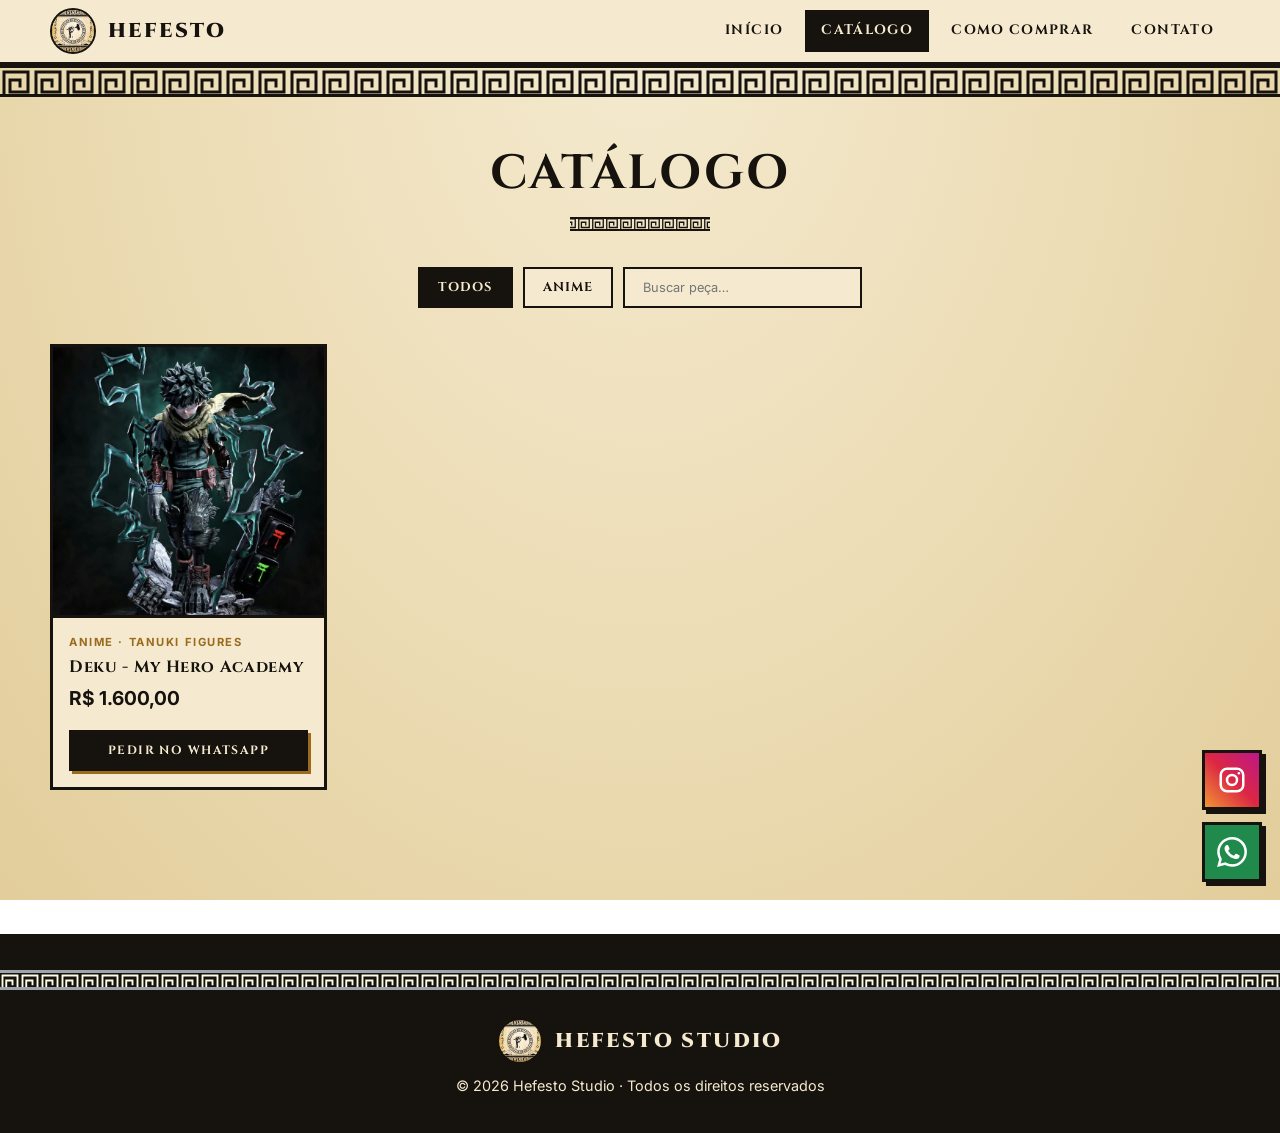
==== catalogo.html @ bc4ecfd2 "Initial commit: Hefesto Studio site Co-Authored-By: Claude Sonnet 5.5 <noreply@anthropic.com>" ====
<!doctype html>
<html lang="pt-BR">
<head>
<meta charset="utf-8">
<meta name="viewport" content="width=device-width,initial-scale=1">
<title>Catálogo – Hefesto Studio</title>
<link rel="icon" href="assets/logo.png">
<link rel="preconnect" href="https://fonts.googleapis.com">
<link href="https://fonts.googleapis.com/css2?family=Cinzel:wght@500;700;900&family=Inter:wght@400;600&display=swap" rel="stylesheet">
<link rel="stylesheet" href="style.css">
</head>
<body>
<header class="top"><div class="wrap">
  <a class="brand" href="index.html"><img src="assets/logo.png" alt="Logo Hefesto Studio">HEFESTO</a>
  <button class="burger" aria-label="Menu" onclick="document.querySelector('nav').classList.toggle('open')">☰</button>
  <nav><ul>
    <li><a href="index.html">Início</a></li>
    <li><a href="catalogo.html" aria-current="page">Catálogo</a></li>
    <li><a href="index.html#como-comprar">Como comprar</a></li>
    <li><a href="index.html#contato">Contato</a></li>
  </ul></nav>
</div></header>
<div class="band"></div>

<main class="wrap">
  <div class="page-head">
    <h1>Catálogo</h1>
    <div class="title" style="margin:12px 0 0"><div class="rule"></div></div>
  </div>
  <div class="filters" id="filters"></div>
  <div class="grid" id="grid"></div>
  <p class="empty" id="empty">Nenhuma peça encontrada. Que tal pedir sob encomenda?</p>
</main>

<section class="block"></section>
<footer>
  <div class="band thin"></div>
  <div class="wrap">
    <a class="brand" href="index.html"><img src="assets/logo.png" alt="">HEFESTO STUDIO</a>
    <p>© <span id="y"></span> Hefesto Studio · Todos os direitos reservados</p>
  </div>
</footer>
<a class="ig" href="https://instagram.com/hefesto_studioo" target="_blank" rel="noopener" aria-label="Instagram"><svg viewBox="0 0 24 24" width="30" height="30" fill="none" stroke="currentColor" stroke-width="2" stroke-linecap="round" stroke-linejoin="round" aria-hidden="true"><rect x="3" y="3" width="18" height="18" rx="5"/><circle cx="12" cy="12" r="4"/><circle cx="17.5" cy="6.5" r="1" fill="currentColor" stroke="none"/></svg></a>
<a class="wpp" id="wpp-float" target="_blank" rel="noopener" aria-label="WhatsApp"><svg viewBox="0 0 24 24" width="30" height="30" fill="currentColor" aria-hidden="true"><path d="M17.472 14.382c-.297-.149-1.758-.867-2.03-.967-.273-.099-.471-.148-.67.15-.197.297-.767.966-.94 1.164-.173.199-.347.223-.644.075-.297-.15-1.255-.463-2.39-1.475-.883-.788-1.48-1.761-1.653-2.059-.173-.297-.018-.458.13-.606.134-.133.298-.347.446-.52.149-.174.198-.298.298-.497.099-.198.05-.371-.025-.52-.075-.149-.669-1.612-.916-2.207-.242-.579-.487-.5-.669-.51-.173-.008-.371-.01-.57-.01-.198 0-.52.074-.792.372-.272.297-1.04 1.016-1.04 2.479 0 1.462 1.065 2.875 1.213 3.074.149.198 2.096 3.2 5.077 4.487.709.306 1.262.489 1.694.625.712.227 1.36.195 1.871.118.571-.085 1.758-.719 2.006-1.413.248-.694.248-1.289.173-1.413-.074-.124-.272-.198-.57-.347m-5.421 7.403h-.004a9.87 9.87 0 01-5.031-1.378l-.361-.214-3.741.982.998-3.648-.235-.374a9.86 9.86 0 01-1.51-5.26c.001-5.45 4.436-9.884 9.888-9.884 2.64 0 5.122 1.03 6.988 2.898a9.825 9.825 0 012.893 6.994c-.003 5.45-4.437 9.884-9.885 9.884m8.413-18.297A11.815 11.815 0 0012.05 0C5.495 0 .16 5.335.157 11.892c0 2.096.547 4.142 1.588 5.945L.057 24l6.305-1.654a11.882 11.882 0 005.683 1.448h.005c6.554 0 11.89-5.335 11.893-11.893a11.821 11.821 0 00-3.48-8.413Z"/></svg></a>

<script src="products.js"></script>
<script>
  let cat = (location.hash || "#todos").slice(1), q = "";
  const filters = document.getElementById("filters");
  const tabs = { todos:"Todos", ...Object.fromEntries(Object.entries(CATEGORIES).filter(([k])=>PRODUCTS.some(p=>p.cat===k || (k==="pronta" && p.pronta))).map(([k,c])=>[k,c.name])) };
  filters.innerHTML = Object.entries(tabs).map(([k,n])=>`<button data-c="${k}">${n}</button>`).join("")
    + `<input type="search" id="q" placeholder="Buscar peça…">`;
  function render(){
    if(!tabs[cat]) cat = "todos";
    filters.querySelectorAll("button").forEach(b=>b.classList.toggle("on", b.dataset.c===cat));
    const list = PRODUCTS.filter(p => (cat==="todos" || p.cat===cat || (cat==="pronta" && p.pronta))
      && p.name.toLowerCase().includes(q));
    document.getElementById("grid").innerHTML = list.map(cardHTML).join("");
    document.getElementById("empty").style.display = list.length ? "none" : "block";
  }
  filters.addEventListener("click", e => { const b = e.target.closest("button"); if(b){ cat=b.dataset.c; history.replaceState(null,"","#"+cat); render(); } });
  document.getElementById("q").addEventListener("input", e => { q = e.target.value.toLowerCase(); render(); });
  window.addEventListener("hashchange", () => { cat = location.hash.slice(1); render(); });
  document.getElementById("wpp-float").href = `https://wa.me/${WHATSAPP}?text=${encodeURIComponent("Olá! Vim pelo catálogo.")}`;
  document.getElementById("y").textContent = new Date().getFullYear();
  render();
</script>
</body>
</html>
---- style.css ----
:root{
  --parch:#ecdcb4; --parch-2:#e2cd9b; --parch-3:#f5ead0;
  --ink:#16120d; --ink-2:#3a3226; --bronze:#9a6b1c; --ember:#b5441b;
  --meander:url("data:image/svg+xml,%3Csvg xmlns='http://www.w3.org/2000/svg' width='32' height='32' viewBox='0 0 32 32' fill='none' stroke='%2316120d' stroke-width='3' stroke-linecap='square'%3E%3Cpath d='M0 30H4V4H28V24H10V12H20V18'/%3E%3C/svg%3E");
  --font-title:'Cinzel',serif; --font-body:'Inter',system-ui,sans-serif;
}
*{box-sizing:border-box;margin:0}
html{scroll-behavior:smooth}
body{font-family:var(--font-body);color:var(--ink);line-height:1.6;
  background:radial-gradient(ellipse at 50% 0,var(--parch-3),var(--parch) 55%,var(--parch-2));background-attachment:fixed;}
img{max-width:100%;display:block}
a{color:inherit}
.wrap{width:min(1180px,100% - 32px);margin-inline:auto}
h1,h2,h3{font-family:var(--font-title);letter-spacing:.04em;line-height:1.2}

/* meander bands */
.band{height:32px;background:var(--meander) repeat-x 0 0;border-block:3px solid var(--ink)}
.band.thin{height:20px;background-size:20px 20px}

/* header */
header.top{position:sticky;top:0;z-index:20;background:var(--parch-3);border-bottom:3px solid var(--ink)}
.top .wrap{display:flex;align-items:center;justify-content:space-between;gap:16px;padding-block:8px}
.brand{display:flex;align-items:center;gap:12px;text-decoration:none;font-family:var(--font-title);font-weight:900;font-size:1.25rem;letter-spacing:.12em}
.brand img{width:46px;height:46px;border-radius:50%;border:2px solid var(--ink)}
nav ul{display:flex;gap:6px;list-style:none;padding:0}
nav a{display:block;padding:8px 14px;text-decoration:none;font-family:var(--font-title);font-weight:700;font-size:.85rem;letter-spacing:.1em;text-transform:uppercase;border:2px solid transparent}
nav a:hover,nav a[aria-current]{border-color:var(--ink);background:var(--ink);color:var(--parch-3)}
.burger{display:none;background:none;border:2px solid var(--ink);padding:6px 10px;font-size:1.2rem;cursor:pointer}

/* buttons */
.btn{display:inline-block;padding:13px 26px;background:var(--ink);color:var(--parch-3);text-decoration:none;border:2px solid var(--ink);
  font-family:var(--font-title);font-weight:700;letter-spacing:.12em;text-transform:uppercase;font-size:.9rem;cursor:pointer;transition:.2s;box-shadow:4px 4px 0 var(--bronze)}
.btn:hover{transform:translate(2px,2px);box-shadow:2px 2px 0 var(--bronze)}
.btn.ghost{background:transparent;color:var(--ink)}
.btn.small{padding:9px 14px;font-size:.75rem;box-shadow:3px 3px 0 var(--bronze)}

/* hero */
.hero{padding:64px 0 72px}
.hero .wrap{display:grid;grid-template-columns:1.1fr .9fr;gap:48px;align-items:center}
.eyebrow{font-family:var(--font-title);color:var(--ember);font-weight:700;letter-spacing:.3em;font-size:.8rem;text-transform:uppercase}
.hero h1{font-size:clamp(2.2rem,5vw,4rem);margin:12px 0 18px}
.hero p{max-width:50ch;font-size:1.1rem;color:var(--ink-2);margin-bottom:28px}
.hero .cta{display:flex;gap:16px;flex-wrap:wrap}
.emblem{justify-self:center;width:min(420px,100%);border:3px solid var(--ink);box-shadow:10px 10px 0 var(--ink)}

/* sections */
section.block{padding:72px 0}
.title{text-align:center;margin-bottom:44px}
.title h2{font-size:clamp(1.6rem,3vw,2.3rem);text-transform:uppercase}
.title .rule{width:140px;height:14px;margin:14px auto 0;background:var(--meander) repeat-x center/14px 14px;border-block:2px solid var(--ink)}
.title p{margin-top:12px;color:var(--ink-2)}

.cats{display:grid;grid-template-columns:repeat(auto-fit,minmax(200px,1fr));gap:20px}
.cat{display:flex;flex-direction:column;align-items:center;gap:10px;padding:28px 16px;text-align:center;text-decoration:none;
  border:3px solid var(--ink);background:var(--parch-3);transition:.2s;outline:3px solid transparent;outline-offset:-10px}
.cat:hover{background:var(--ink);color:var(--parch-3);outline-color:var(--bronze)}
.cat .ico{font-size:2.4rem}
.cat h3{font-size:1.05rem;text-transform:uppercase}
.cat span{font-size:.85rem;opacity:.8}

.steps{display:grid;grid-template-columns:repeat(auto-fit,minmax(230px,1fr));gap:24px;counter-reset:s}
.step{border:3px solid var(--ink);padding:28px 22px;background:var(--parch-3);position:relative}
.step::before{counter-increment:s;content:counter(s,upper-roman);font-family:var(--font-title);font-size:2.4rem;font-weight:900;color:var(--bronze);display:block}
.step h3{margin:6px 0 8px;font-size:1.1rem}
.step p{font-size:.95rem;color:var(--ink-2)}

.dark{background:var(--ink);color:var(--parch-3)}
.dark .title .rule{border-color:var(--bronze);filter:invert(1) sepia(1) saturate(2) hue-rotate(-10deg)}
.dark .title p{color:#cdbf9d}

/* products */
.grid{display:grid;grid-template-columns:repeat(auto-fill,minmax(250px,1fr));gap:24px}
.card{background:var(--parch-3);color:var(--ink);border:3px solid var(--ink);display:flex;flex-direction:column;transition:.2s}
.card:hover{transform:translateY(-4px);box-shadow:6px 6px 0 var(--bronze)}
.card .pic{aspect-ratio:1;display:grid;place-items:center;font-size:4rem;border-bottom:3px solid var(--ink);position:relative;
  background:repeating-linear-gradient(45deg,var(--parch-2),var(--parch-2) 10px,var(--parch) 10px,var(--parch) 20px)}
.card .pic img{width:100%;height:100%;object-fit:cover;position:absolute;inset:0}
.tag{position:absolute;top:10px;left:10px;background:var(--ember);color:#fff;font-size:.72rem;font-weight:700;padding:3px 10px;letter-spacing:.08em;z-index:1}
.card .pic img.hover{opacity:0;transition:opacity .3s}
.card:hover .pic img.hover{opacity:1}
.card .info{padding:16px;display:flex;flex-direction:column;gap:6px;flex:1}
.card small{color:var(--bronze);font-weight:700;letter-spacing:.14em;text-transform:uppercase;font-size:.7rem}
.card h3{font-size:1.02rem}
.card .price{margin-top:auto;font-weight:700;font-size:1.2rem;display:flex;gap:10px;align-items:baseline}
.card .price s{font-weight:400;font-size:.85rem;opacity:.6}
.card .btn{text-align:center;margin-top:10px}

/* catalog */
.page-head{padding:48px 0 8px;text-align:center}
.page-head h1{font-size:clamp(2rem,4vw,3rem);text-transform:uppercase}
.filters{display:flex;flex-wrap:wrap;gap:10px;justify-content:center;margin:28px 0 36px}
.filters button,.filters input{font-family:var(--font-title);font-weight:700;letter-spacing:.08em;text-transform:uppercase;font-size:.8rem;padding:10px 18px;
  border:2px solid var(--ink);background:var(--parch-3);color:var(--ink);cursor:pointer}
.filters button.on,.filters button:hover{background:var(--ink);color:var(--parch-3)}
.filters input{cursor:text;text-transform:none;font-family:var(--font-body);min-width:230px;font-weight:400;letter-spacing:0}
.empty{text-align:center;padding:40px;display:none}

/* contact / footer */
.contact{text-align:center}
.contact p{max-width:55ch;margin:0 auto 26px}
footer{background:var(--ink);color:var(--parch-3);padding:36px 0;text-align:center;font-size:.9rem}
footer .brand{justify-content:center;margin-bottom:10px}
footer .band{margin-bottom:28px;border-color:var(--bronze);filter:invert(1) sepia(.6)}
.wpp,.ig{display:flex;align-items:center;justify-content:center;position:fixed;right:18px;bottom:18px;z-index:30;background:#1f8a4c;color:#fff;border:3px solid var(--ink);padding:12px;text-decoration:none;box-shadow:4px 4px 0 var(--ink)}
.ig{bottom:90px;background:linear-gradient(45deg,#f09433,#dc2743,#bc1888)}

@media(max-width:820px){
  .hero .wrap{grid-template-columns:1fr;text-align:center}
  .hero p{margin-inline:auto}.hero .cta{justify-content:center}
  .emblem{order:-1;width:min(300px,80%)}
  .burger{display:block}
  nav{position:absolute;left:0;right:0;top:100%;background:var(--parch-3);border-bottom:3px solid var(--ink);display:none}
  nav.open{display:block}
  nav ul{flex-direction:column;padding:10px 16px}
}
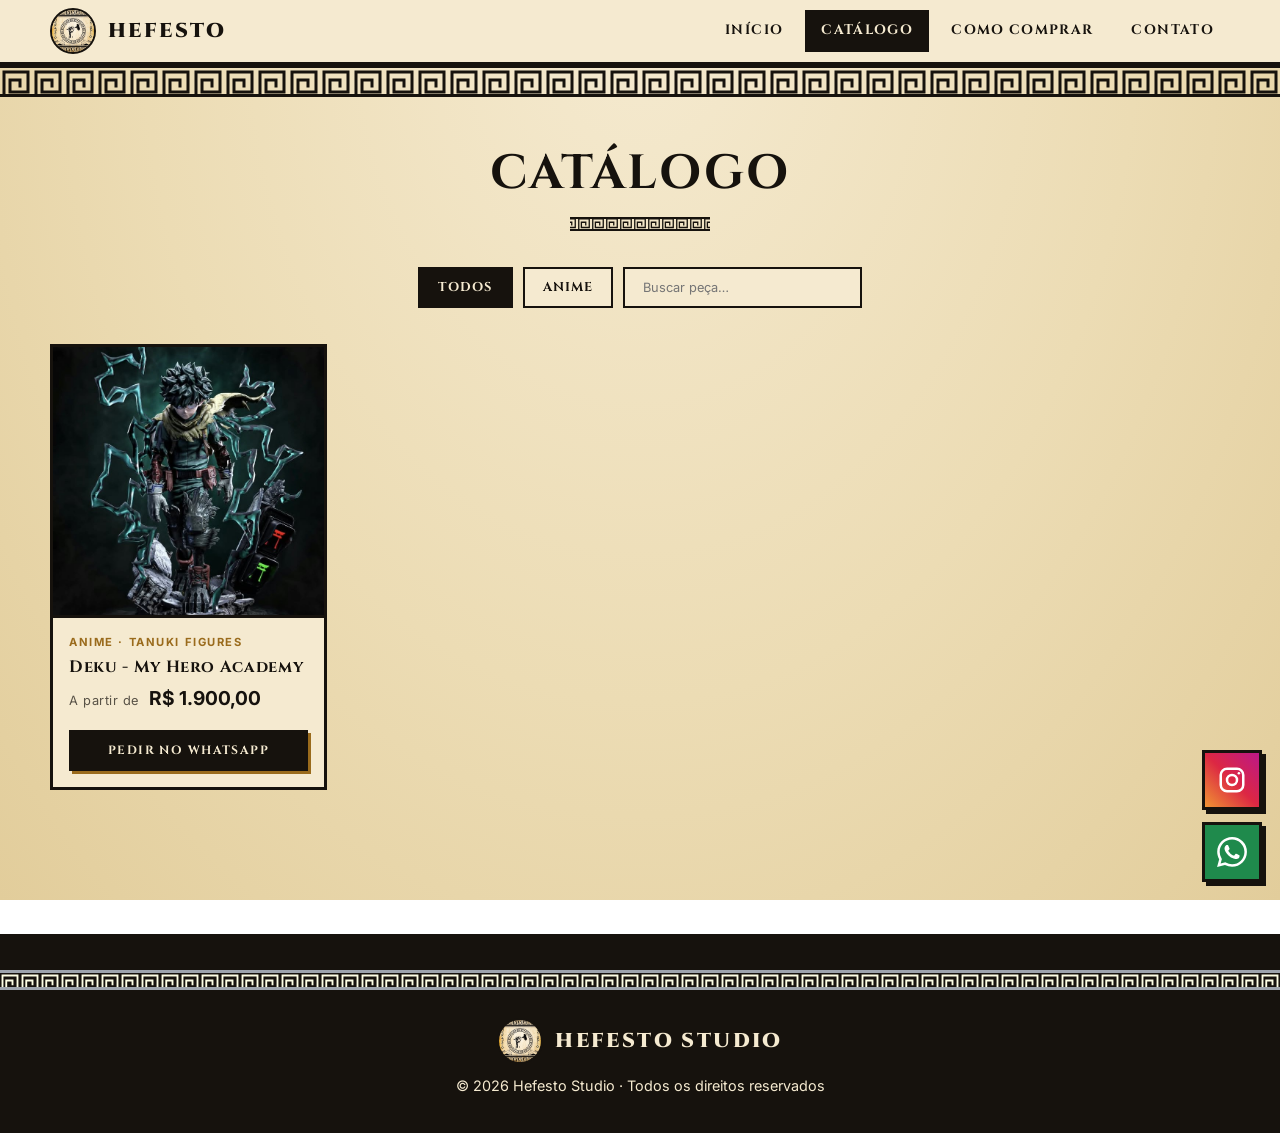
==== commit 6fd3b4cb: "Move catalog to data/products.json and add Pages CMS config Co-Authored-By: Claude Sonnet 5.5 <norep" ====
--- a/catalogo.html
+++ b/catalogo.html
@@ -45,6 +45,7 @@
 
 <script src="products.js"></script>
 <script>
+productsReady.then(() => {
   let cat = (location.hash || "#todos").slice(1), q = "";
   const filters = document.getElementById("filters");
   const tabs = { todos:"Todos", ...Object.fromEntries(Object.entries(CATEGORIES).filter(([k])=>PRODUCTS.some(p=>p.cat===k || (k==="pronta" && p.pronta))).map(([k,c])=>[k,c.name])) };
@@ -64,6 +65,7 @@
   document.getElementById("wpp-float").href = `https://wa.me/${WHATSAPP}?text=${encodeURIComponent("Olá! Vim pelo catálogo.")}`;
   document.getElementById("y").textContent = new Date().getFullYear();
   render();
+});
 </script>
 </body>
 </html>
--- a/style.css
+++ b/style.css
@@ -84,6 +84,36 @@
 .card .price{margin-top:auto;font-weight:700;font-size:1.2rem;display:flex;gap:10px;align-items:baseline}
 .card .price s{font-weight:400;font-size:.85rem;opacity:.6}
 .card .btn{text-align:center;margin-top:10px}
+.price .from{font-weight:400;font-size:.8rem;opacity:.7;letter-spacing:.04em}
+
+/* product detail */
+.card .pic{text-decoration:none;color:inherit}
+.crumbs{padding:28px 0 20px;font-family:var(--font-title);font-weight:700;letter-spacing:.08em;font-size:.85rem;text-transform:uppercase}
+.crumbs a{text-decoration:none}.crumbs a:hover{color:var(--bronze)}
+.detail{display:grid;grid-template-columns:1.1fr .9fr;gap:40px;align-items:start}
+.gallery .main{aspect-ratio:4/5;display:grid;place-items:center;font-size:6rem;border:3px solid var(--ink);box-shadow:8px 8px 0 var(--ink);background:var(--ink);overflow:hidden}
+.gallery .main img{width:100%;height:100%;object-fit:cover}
+.thumbs{display:flex;gap:12px;margin-top:22px}
+.thumbs button{width:84px;aspect-ratio:1;padding:0;border:3px solid var(--ink);background:var(--ink);cursor:pointer;opacity:.6;overflow:hidden}
+.thumbs button.on,.thumbs button:hover{opacity:1;box-shadow:3px 3px 0 var(--bronze)}
+.thumbs img{width:100%;height:100%;object-fit:cover}
+.summary{display:flex;flex-direction:column;gap:16px}
+.summary small{color:var(--bronze);font-weight:700;letter-spacing:.14em;text-transform:uppercase;font-size:.75rem}
+.summary h1{font-size:clamp(1.6rem,3vw,2.3rem)}
+.summary .price{font-weight:700;font-size:1.8rem;display:flex;gap:12px;align-items:baseline}
+.summary .price s{font-weight:400;font-size:1rem;opacity:.6}
+.summary .desc{color:var(--ink-2)}
+.summary ul.desc{padding-left:1.2em}.summary ul.desc li::marker{color:var(--bronze)}
+.specs{border-collapse:collapse;background:var(--parch-3);border:3px solid var(--ink)}
+.specs th,.specs td{padding:10px 14px;text-align:left;border-bottom:2px solid var(--ink);font-size:.95rem}
+.specs tr:last-child th,.specs tr:last-child td{border-bottom:0}
+.specs th{font-family:var(--font-title);letter-spacing:.08em;text-transform:uppercase;font-size:.8rem;width:38%;background:var(--parch-2)}
+.scales{display:flex;align-items:center;flex-wrap:wrap;gap:10px}
+.scales span{font-family:var(--font-title);font-weight:700;letter-spacing:.08em;text-transform:uppercase;font-size:.8rem;margin-right:4px}
+.scales button{font-family:var(--font-title);font-weight:700;padding:8px 18px;border:2px solid var(--ink);background:var(--parch-3);color:var(--ink);cursor:pointer;font-size:.95rem}
+.scales button.on,.scales button:hover{background:var(--ink);color:var(--parch-3)}
+.summary .btn{text-align:center;align-self:flex-start}
+.summary .note{font-size:.85rem;color:var(--ink-2)}
 
 /* catalog */
 .page-head{padding:48px 0 8px;text-align:center}
@@ -108,6 +138,7 @@
   .hero .wrap{grid-template-columns:1fr;text-align:center}
   .hero p{margin-inline:auto}.hero .cta{justify-content:center}
   .emblem{order:-1;width:min(300px,80%)}
+  .detail{grid-template-columns:1fr}
   .burger{display:block}
   nav{position:absolute;left:0;right:0;top:100%;background:var(--parch-3);border-bottom:3px solid var(--ink);display:none}
   nav.open{display:block}
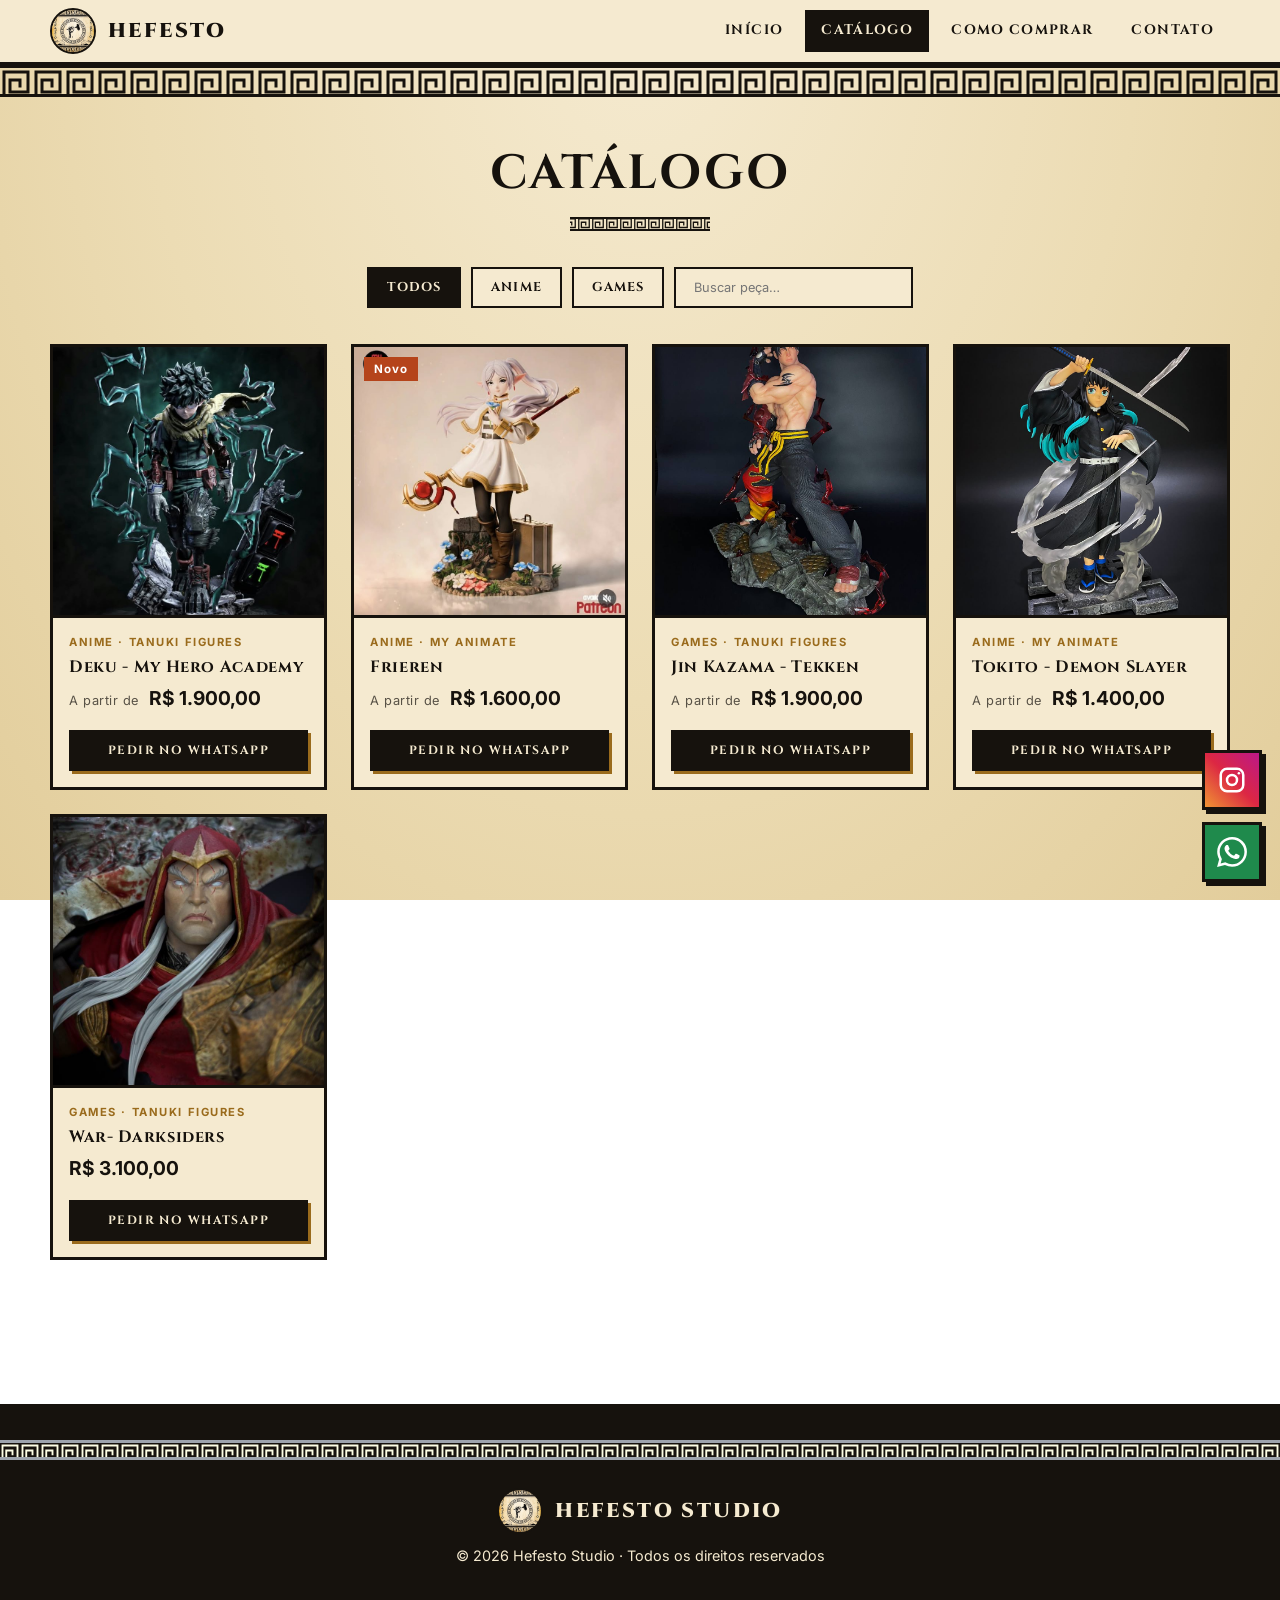
==== commit 58b33207: "Make the site an installable PWA with an install button Co-Authored-By: Claude Sonnet 5.5 <noreply@a" ====
--- a/catalogo.html
+++ b/catalogo.html
@@ -5,6 +5,9 @@
 <meta name="viewport" content="width=device-width,initial-scale=1">
 <title>Catálogo – Hefesto Studio</title>
 <link rel="icon" href="assets/logo.png">
+<link rel="manifest" href="manifest.webmanifest">
+<meta name="theme-color" content="#16120d">
+<link rel="apple-touch-icon" href="assets/icon-192.png">
 <link rel="preconnect" href="https://fonts.googleapis.com">
 <link href="https://fonts.googleapis.com/css2?family=Cinzel:wght@500;700;900&family=Inter:wght@400;600&display=swap" rel="stylesheet">
 <link rel="stylesheet" href="style.css">
--- a/style.css
+++ b/style.css
@@ -90,11 +90,15 @@
 .card .pic{text-decoration:none;color:inherit}
 .crumbs{padding:28px 0 20px;font-family:var(--font-title);font-weight:700;letter-spacing:.08em;font-size:.85rem;text-transform:uppercase}
 .crumbs a{text-decoration:none}.crumbs a:hover{color:var(--bronze)}
-.detail{display:grid;grid-template-columns:1.1fr .9fr;gap:40px;align-items:start}
-.gallery .main{aspect-ratio:4/5;display:grid;place-items:center;font-size:6rem;border:3px solid var(--ink);box-shadow:8px 8px 0 var(--ink);background:var(--ink);overflow:hidden}
-.gallery .main img{width:100%;height:100%;object-fit:cover}
-.thumbs{display:flex;gap:12px;margin-top:22px}
-.thumbs button{width:84px;aspect-ratio:1;padding:0;border:3px solid var(--ink);background:var(--ink);cursor:pointer;opacity:.6;overflow:hidden}
+.detail{display:grid;grid-template-columns:minmax(0,1.1fr) minmax(0,.9fr);gap:40px;align-items:start}
+.detail>*{min-width:0}
+.gallery .main{position:relative;width:100%;aspect-ratio:4/5;display:grid;place-items:center;font-size:6rem;border:3px solid var(--ink);box-shadow:8px 8px 0 var(--ink);background:var(--ink);overflow:hidden}
+.gallery .main img{position:absolute;inset:0;width:100%;height:100%;object-fit:contain}
+.gallery .main iframe{position:absolute;inset:0;width:100%;height:100%;border:0}
+.thumbs button{position:relative}
+.thumbs .play{position:absolute;inset:0;display:grid;place-items:center;color:#fff;font-size:1.4rem;background:rgba(0,0,0,.35);text-shadow:0 1px 4px #000}
+.thumbs{display:flex;gap:12px;margin-top:22px;overflow-x:auto;padding-bottom:8px}
+.thumbs button{flex:0 0 72px;width:72px;aspect-ratio:1;padding:0;border:3px solid var(--ink);background:var(--ink);cursor:pointer;opacity:.6;overflow:hidden}
 .thumbs button.on,.thumbs button:hover{opacity:1;box-shadow:3px 3px 0 var(--bronze)}
 .thumbs img{width:100%;height:100%;object-fit:cover}
 .summary{display:flex;flex-direction:column;gap:16px}
@@ -131,14 +135,15 @@
 footer{background:var(--ink);color:var(--parch-3);padding:36px 0;text-align:center;font-size:.9rem}
 footer .brand{justify-content:center;margin-bottom:10px}
 footer .band{margin-bottom:28px;border-color:var(--bronze);filter:invert(1) sepia(.6)}
-.wpp,.ig{display:flex;align-items:center;justify-content:center;position:fixed;right:18px;bottom:18px;z-index:30;background:#1f8a4c;color:#fff;border:3px solid var(--ink);padding:12px;text-decoration:none;box-shadow:4px 4px 0 var(--ink)}
+.wpp,.ig,.inst{display:flex;align-items:center;justify-content:center;position:fixed;right:18px;bottom:18px;z-index:30;background:#1f8a4c;color:#fff;border:3px solid var(--ink);padding:12px;text-decoration:none;box-shadow:4px 4px 0 var(--ink)}
+.inst{bottom:162px;background:var(--parch-3);color:var(--ink);cursor:pointer}
 .ig{bottom:90px;background:linear-gradient(45deg,#f09433,#dc2743,#bc1888)}
 
 @media(max-width:820px){
   .hero .wrap{grid-template-columns:1fr;text-align:center}
   .hero p{margin-inline:auto}.hero .cta{justify-content:center}
   .emblem{order:-1;width:min(300px,80%)}
-  .detail{grid-template-columns:1fr}
+  .detail{grid-template-columns:minmax(0,1fr)}
   .burger{display:block}
   nav{position:absolute;left:0;right:0;top:100%;background:var(--parch-3);border-bottom:3px solid var(--ink);display:none}
   nav.open{display:block}
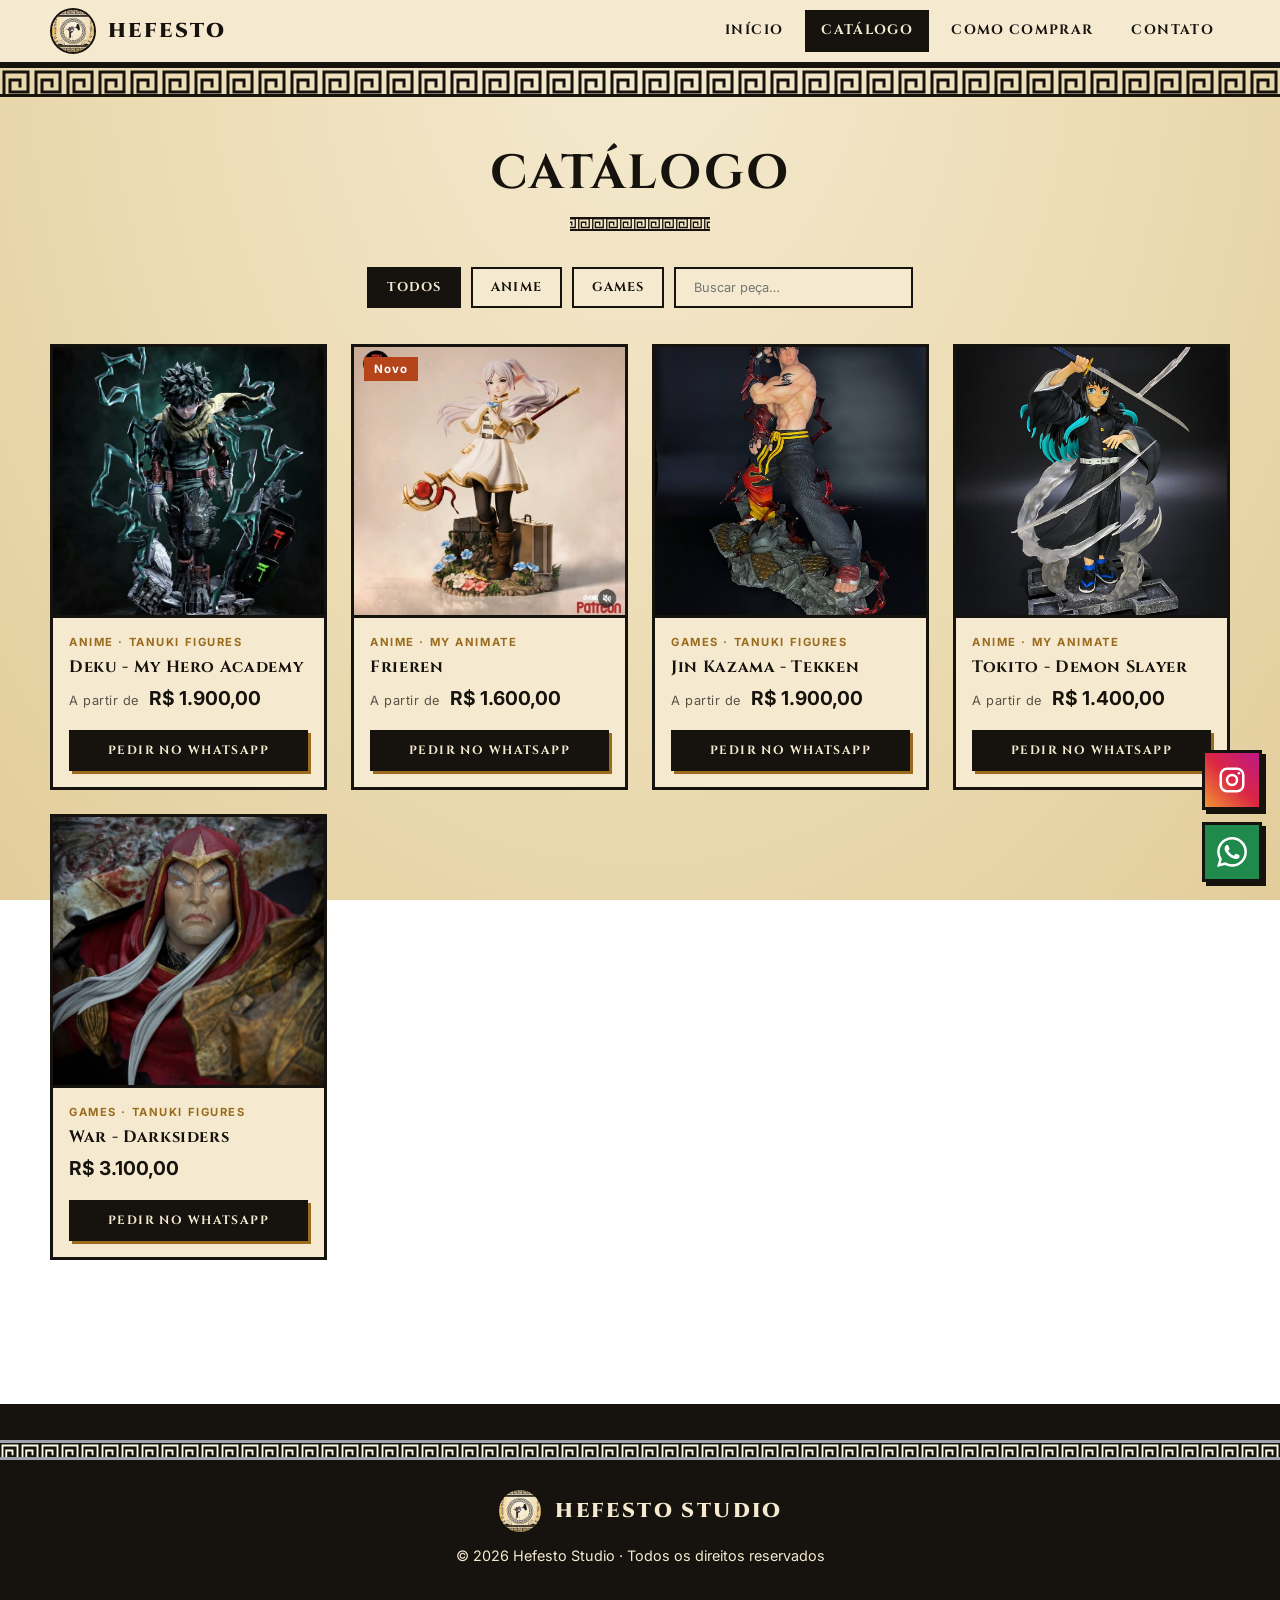
==== commit 55d8be96: "Faster images and cleaner CMS data Co-Authored-By: Claude Sonnet 5.5 <noreply@anthropic.com>" ====
--- a/catalogo.html
+++ b/catalogo.html
@@ -4,7 +4,7 @@
 <meta charset="utf-8">
 <meta name="viewport" content="width=device-width,initial-scale=1">
 <title>Catálogo – Hefesto Studio</title>
-<link rel="icon" href="assets/logo.png">
+<link rel="icon" href="assets/logo-120.png">
 <link rel="manifest" href="manifest.webmanifest">
 <meta name="theme-color" content="#16120d">
 <link rel="apple-touch-icon" href="assets/icon-192.png">
@@ -14,7 +14,7 @@
 </head>
 <body>
 <header class="top"><div class="wrap">
-  <a class="brand" href="index.html"><img src="assets/logo.png" alt="Logo Hefesto Studio">HEFESTO</a>
+  <a class="brand" href="index.html"><img src="assets/logo-120.png" alt="Logo Hefesto Studio">HEFESTO</a>
   <button class="burger" aria-label="Menu" onclick="document.querySelector('nav').classList.toggle('open')">☰</button>
   <nav><ul>
     <li><a href="index.html">Início</a></li>
@@ -39,7 +39,7 @@
 <footer>
   <div class="band thin"></div>
   <div class="wrap">
-    <a class="brand" href="index.html"><img src="assets/logo.png" alt="">HEFESTO STUDIO</a>
+    <a class="brand" href="index.html"><img src="assets/logo-120.png" alt="">HEFESTO STUDIO</a>
     <p>© <span id="y"></span> Hefesto Studio · Todos os direitos reservados</p>
   </div>
 </footer>
--- a/style.css
+++ b/style.css
@@ -107,6 +107,7 @@
 .summary .price{font-weight:700;font-size:1.8rem;display:flex;gap:12px;align-items:baseline}
 .summary .price s{font-weight:400;font-size:1rem;opacity:.6}
 .summary .desc{color:var(--ink-2)}
+.summary p.desc{white-space:pre-line} /* keep the line breaks typed in the CMS description */
 .summary ul.desc{padding-left:1.2em}.summary ul.desc li::marker{color:var(--bronze)}
 .specs{border-collapse:collapse;background:var(--parch-3);border:3px solid var(--ink)}
 .specs th,.specs td{padding:10px 14px;text-align:left;border-bottom:2px solid var(--ink);font-size:.95rem}
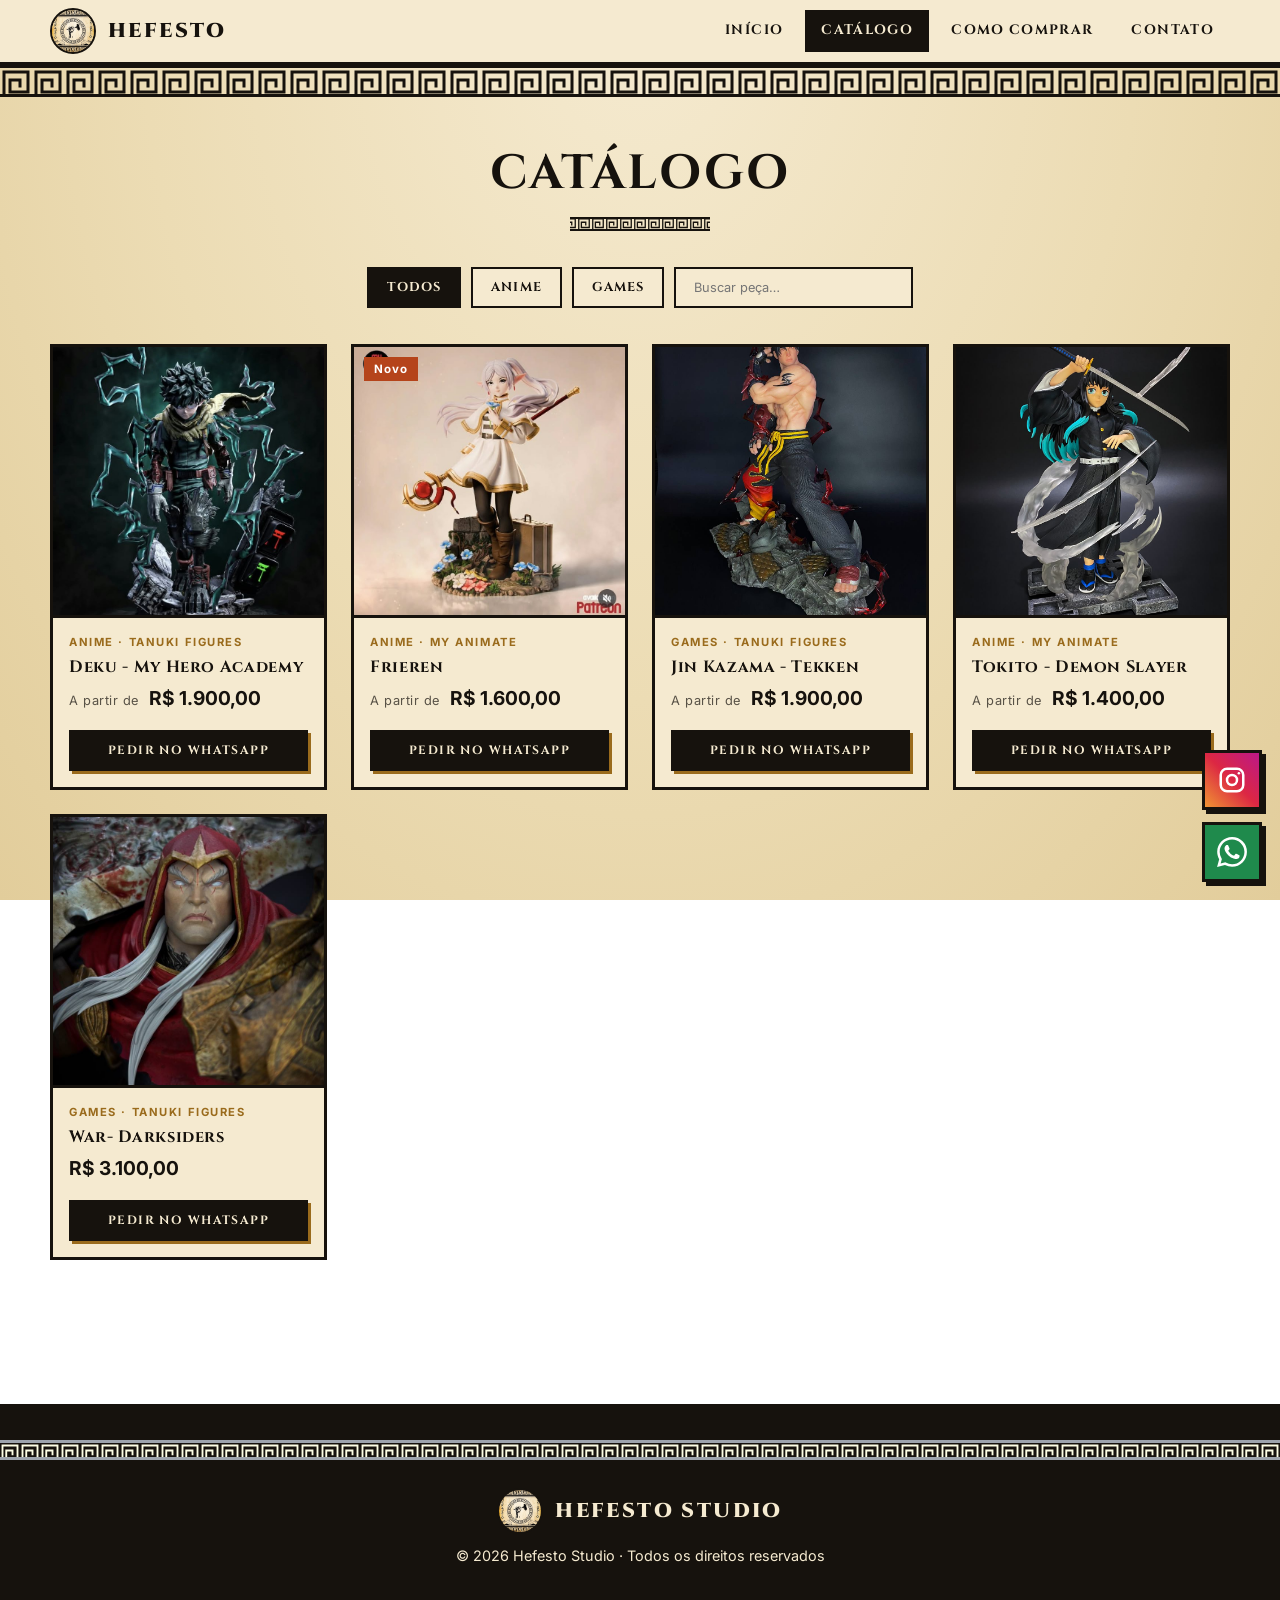
==== commit bbd4f24d: "Revert "Faster images and cleaner CMS data"" ====
--- a/catalogo.html
+++ b/catalogo.html
@@ -4,7 +4,7 @@
 <meta charset="utf-8">
 <meta name="viewport" content="width=device-width,initial-scale=1">
 <title>Catálogo – Hefesto Studio</title>
-<link rel="icon" href="assets/logo-120.png">
+<link rel="icon" href="assets/logo.png">
 <link rel="manifest" href="manifest.webmanifest">
 <meta name="theme-color" content="#16120d">
 <link rel="apple-touch-icon" href="assets/icon-192.png">
@@ -14,7 +14,7 @@
 </head>
 <body>
 <header class="top"><div class="wrap">
-  <a class="brand" href="index.html"><img src="assets/logo-120.png" alt="Logo Hefesto Studio">HEFESTO</a>
+  <a class="brand" href="index.html"><img src="assets/logo.png" alt="Logo Hefesto Studio">HEFESTO</a>
   <button class="burger" aria-label="Menu" onclick="document.querySelector('nav').classList.toggle('open')">☰</button>
   <nav><ul>
     <li><a href="index.html">Início</a></li>
@@ -39,7 +39,7 @@
 <footer>
   <div class="band thin"></div>
   <div class="wrap">
-    <a class="brand" href="index.html"><img src="assets/logo-120.png" alt="">HEFESTO STUDIO</a>
+    <a class="brand" href="index.html"><img src="assets/logo.png" alt="">HEFESTO STUDIO</a>
     <p>© <span id="y"></span> Hefesto Studio · Todos os direitos reservados</p>
   </div>
 </footer>
--- a/style.css
+++ b/style.css
@@ -107,7 +107,6 @@
 .summary .price{font-weight:700;font-size:1.8rem;display:flex;gap:12px;align-items:baseline}
 .summary .price s{font-weight:400;font-size:1rem;opacity:.6}
 .summary .desc{color:var(--ink-2)}
-.summary p.desc{white-space:pre-line} /* keep the line breaks typed in the CMS description */
 .summary ul.desc{padding-left:1.2em}.summary ul.desc li::marker{color:var(--bronze)}
 .specs{border-collapse:collapse;background:var(--parch-3);border:3px solid var(--ink)}
 .specs th,.specs td{padding:10px 14px;text-align:left;border-bottom:2px solid var(--ink);font-size:.95rem}
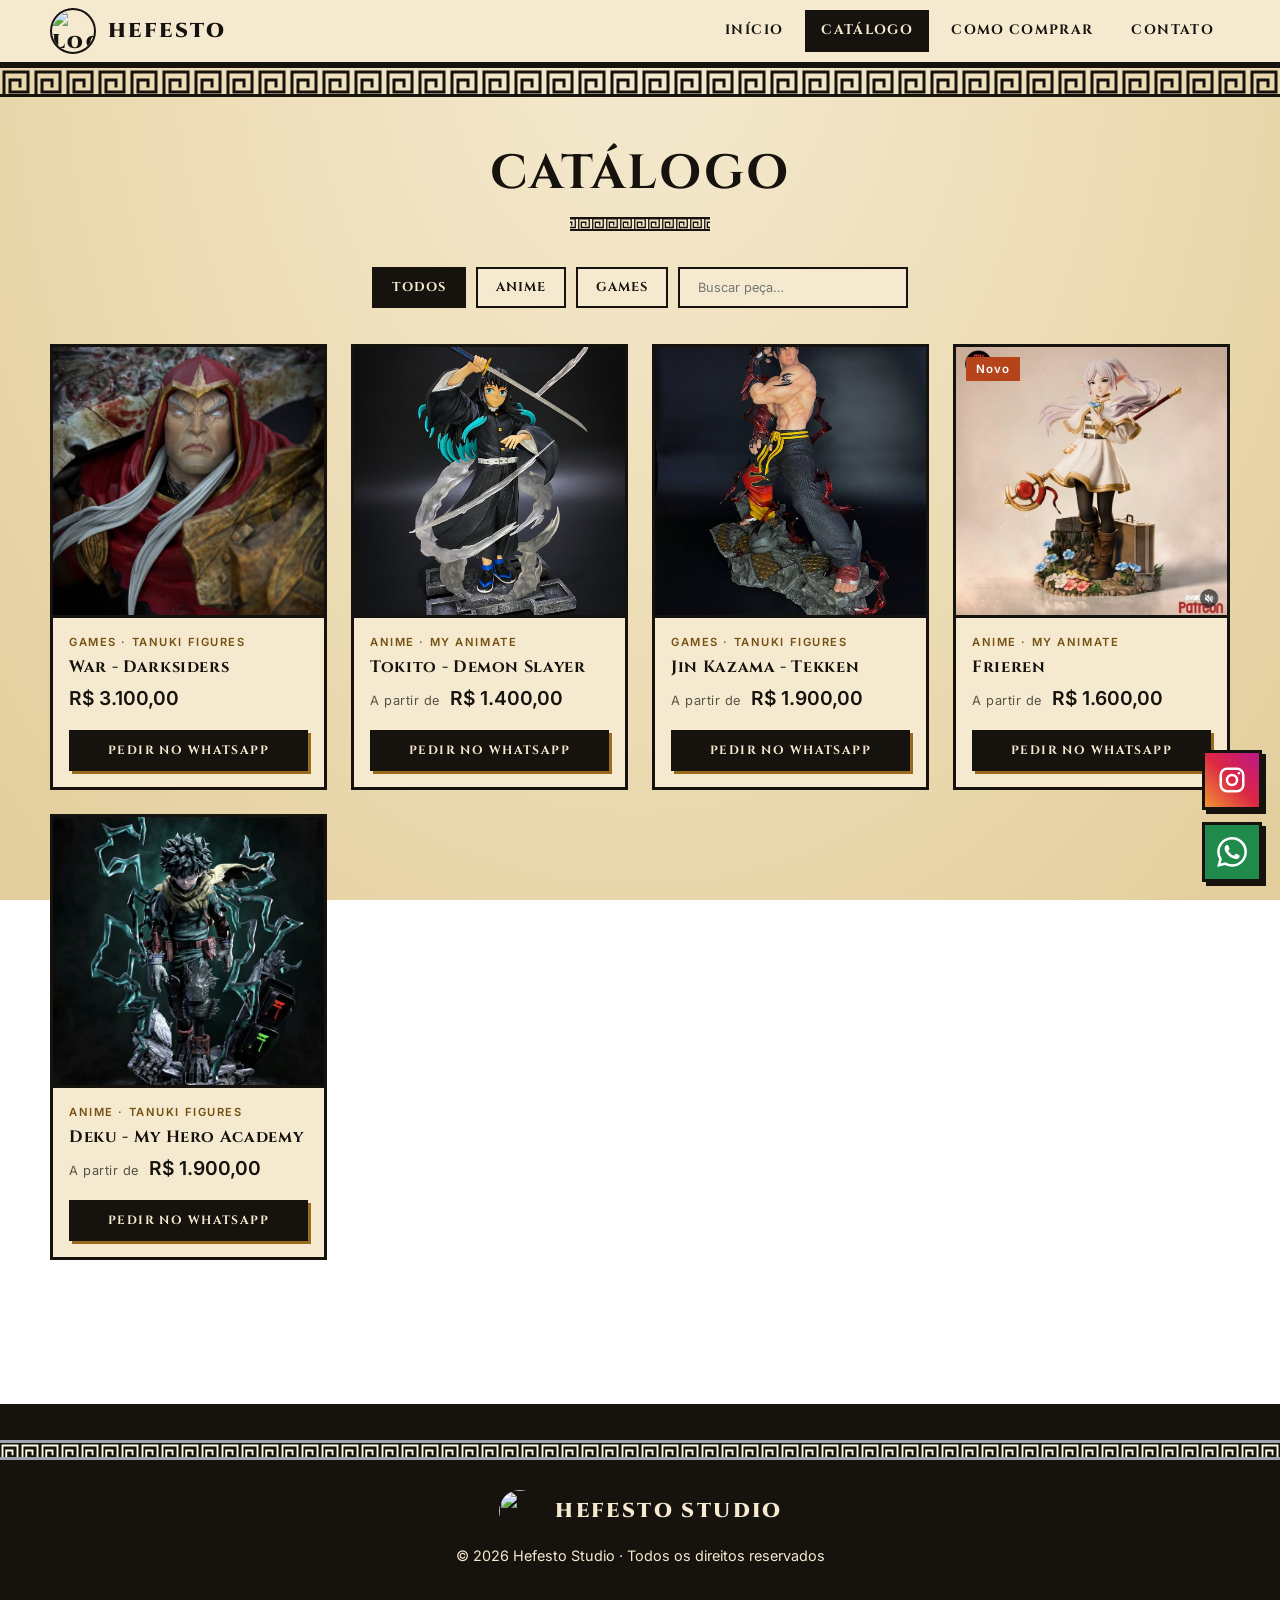
==== commit dc00349f: "Lighthouse fixes: self-hosted fonts, contrast, meta descriptions, landmarks, layout shift Co-Authore" ====
--- a/catalogo.html
+++ b/catalogo.html
@@ -4,17 +4,18 @@
 <meta charset="utf-8">
 <meta name="viewport" content="width=device-width,initial-scale=1">
 <title>Catálogo – Hefesto Studio</title>
-<link rel="icon" href="assets/logo.png">
+<meta name="description" content="Catálogo do Hefesto Studio: action figures, bustos e peças em resina, com escalas e valores. Peça seu orçamento pelo WhatsApp.">
+<link rel="icon" href="assets/logo-120.png">
 <link rel="manifest" href="manifest.webmanifest">
 <meta name="theme-color" content="#16120d">
 <link rel="apple-touch-icon" href="assets/icon-192.png">
-<link rel="preconnect" href="https://fonts.googleapis.com">
-<link href="https://fonts.googleapis.com/css2?family=Cinzel:wght@500;700;900&family=Inter:wght@400;600&display=swap" rel="stylesheet">
+<link rel="preload" href="assets/fonts/cinzel-latin.woff2" as="font" type="font/woff2" crossorigin>
+<link rel="preload" href="assets/fonts/inter-latin.woff2" as="font" type="font/woff2" crossorigin>
 <link rel="stylesheet" href="style.css">
 </head>
 <body>
 <header class="top"><div class="wrap">
-  <a class="brand" href="index.html"><img src="assets/logo.png" alt="Logo Hefesto Studio">HEFESTO</a>
+  <a class="brand" href="index.html"><img src="assets/logo-120.png" alt="Logo Hefesto Studio">HEFESTO</a>
   <button class="burger" aria-label="Menu" onclick="document.querySelector('nav').classList.toggle('open')">☰</button>
   <nav><ul>
     <li><a href="index.html">Início</a></li>
@@ -31,6 +32,7 @@
     <div class="title" style="margin:12px 0 0"><div class="rule"></div></div>
   </div>
   <div class="filters" id="filters"></div>
+  <h2 class="sr-only">Peças do catálogo</h2>
   <div class="grid" id="grid"></div>
   <p class="empty" id="empty">Nenhuma peça encontrada. Que tal pedir sob encomenda?</p>
 </main>
@@ -39,7 +41,7 @@
 <footer>
   <div class="band thin"></div>
   <div class="wrap">
-    <a class="brand" href="index.html"><img src="assets/logo.png" alt="">HEFESTO STUDIO</a>
+    <a class="brand" href="index.html"><img src="assets/logo-120.png" alt="">HEFESTO STUDIO</a>
     <p>© <span id="y"></span> Hefesto Studio · Todos os direitos reservados</p>
   </div>
 </footer>
--- a/style.css
+++ b/style.css
@@ -1,6 +1,9 @@
+/* Fonts are served from this repo (Latin subset, variable fonts): no request to Google Fonts blocks the first paint. */
+@font-face{font-family:'Cinzel';font-style:normal;font-weight:500 900;font-display:swap;src:url(assets/fonts/cinzel-latin.woff2) format('woff2');unicode-range:U+0000-00FF,U+0131,U+0152-0153,U+02BB-02BC,U+02C6,U+02DA,U+02DC,U+0304,U+0308,U+0329,U+2000-206F,U+20AC,U+2122,U+2191,U+2193,U+2212,U+2215,U+FEFF,U+FFFD}
+@font-face{font-family:'Inter';font-style:normal;font-weight:400 600;font-display:swap;src:url(assets/fonts/inter-latin.woff2) format('woff2');unicode-range:U+0000-00FF,U+0131,U+0152-0153,U+02BB-02BC,U+02C6,U+02DA,U+02DC,U+0304,U+0308,U+0329,U+2000-206F,U+20AC,U+2122,U+2191,U+2193,U+2212,U+2215,U+FEFF,U+FFFD}
 :root{
   --parch:#ecdcb4; --parch-2:#e2cd9b; --parch-3:#f5ead0;
-  --ink:#16120d; --ink-2:#3a3226; --bronze:#9a6b1c; --ember:#b5441b;
+  --ink:#16120d; --ink-2:#3a3226; --bronze:#9a6b1c; --bronze-text:#765010; --ember:#b5441b;
   --meander:url("data:image/svg+xml,%3Csvg xmlns='http://www.w3.org/2000/svg' width='32' height='32' viewBox='0 0 32 32' fill='none' stroke='%2316120d' stroke-width='3' stroke-linecap='square'%3E%3Cpath d='M0 30H4V4H28V24H10V12H20V18'/%3E%3C/svg%3E");
   --font-title:'Cinzel',serif; --font-body:'Inter',system-ui,sans-serif;
 }
@@ -79,7 +82,7 @@
 .card .pic img.hover{opacity:0;transition:opacity .3s}
 .card:hover .pic img.hover{opacity:1}
 .card .info{padding:16px;display:flex;flex-direction:column;gap:6px;flex:1}
-.card small{color:var(--bronze);font-weight:700;letter-spacing:.14em;text-transform:uppercase;font-size:.7rem}
+.card small{color:var(--bronze-text);font-weight:700;letter-spacing:.14em;text-transform:uppercase;font-size:.7rem}
 .card h3{font-size:1.02rem}
 .card .price{margin-top:auto;font-weight:700;font-size:1.2rem;display:flex;gap:10px;align-items:baseline}
 .card .price s{font-weight:400;font-size:.85rem;opacity:.6}
@@ -102,11 +105,12 @@
 .thumbs button.on,.thumbs button:hover{opacity:1;box-shadow:3px 3px 0 var(--bronze)}
 .thumbs img{width:100%;height:100%;object-fit:cover}
 .summary{display:flex;flex-direction:column;gap:16px}
-.summary small{color:var(--bronze);font-weight:700;letter-spacing:.14em;text-transform:uppercase;font-size:.75rem}
+.summary small{color:var(--bronze-text);font-weight:700;letter-spacing:.14em;text-transform:uppercase;font-size:.75rem}
 .summary h1{font-size:clamp(1.6rem,3vw,2.3rem)}
 .summary .price{font-weight:700;font-size:1.8rem;display:flex;gap:12px;align-items:baseline}
 .summary .price s{font-weight:400;font-size:1rem;opacity:.6}
 .summary .desc{color:var(--ink-2)}
+.summary p.desc{white-space:pre-line} /* keep the line breaks typed in the CMS description */
 .summary ul.desc{padding-left:1.2em}.summary ul.desc li::marker{color:var(--bronze)}
 .specs{border-collapse:collapse;background:var(--parch-3);border:3px solid var(--ink)}
 .specs th,.specs td{padding:10px 14px;text-align:left;border-bottom:2px solid var(--ink);font-size:.95rem}
@@ -120,6 +124,9 @@
 .summary .note{font-size:.85rem;color:var(--ink-2)}
 
 /* catalog */
+.sr-only{position:absolute;width:1px;height:1px;margin:-1px;padding:0;overflow:hidden;clip:rect(0 0 0 0);white-space:nowrap;border:0}
+/* reserve the page height while the products load, so the footer does not jump down when they appear */
+main.wrap{min-height:100vh}
 .page-head{padding:48px 0 8px;text-align:center}
 .page-head h1{font-size:clamp(2rem,4vw,3rem);text-transform:uppercase}
 .filters{display:flex;flex-wrap:wrap;gap:10px;justify-content:center;margin:28px 0 36px}
